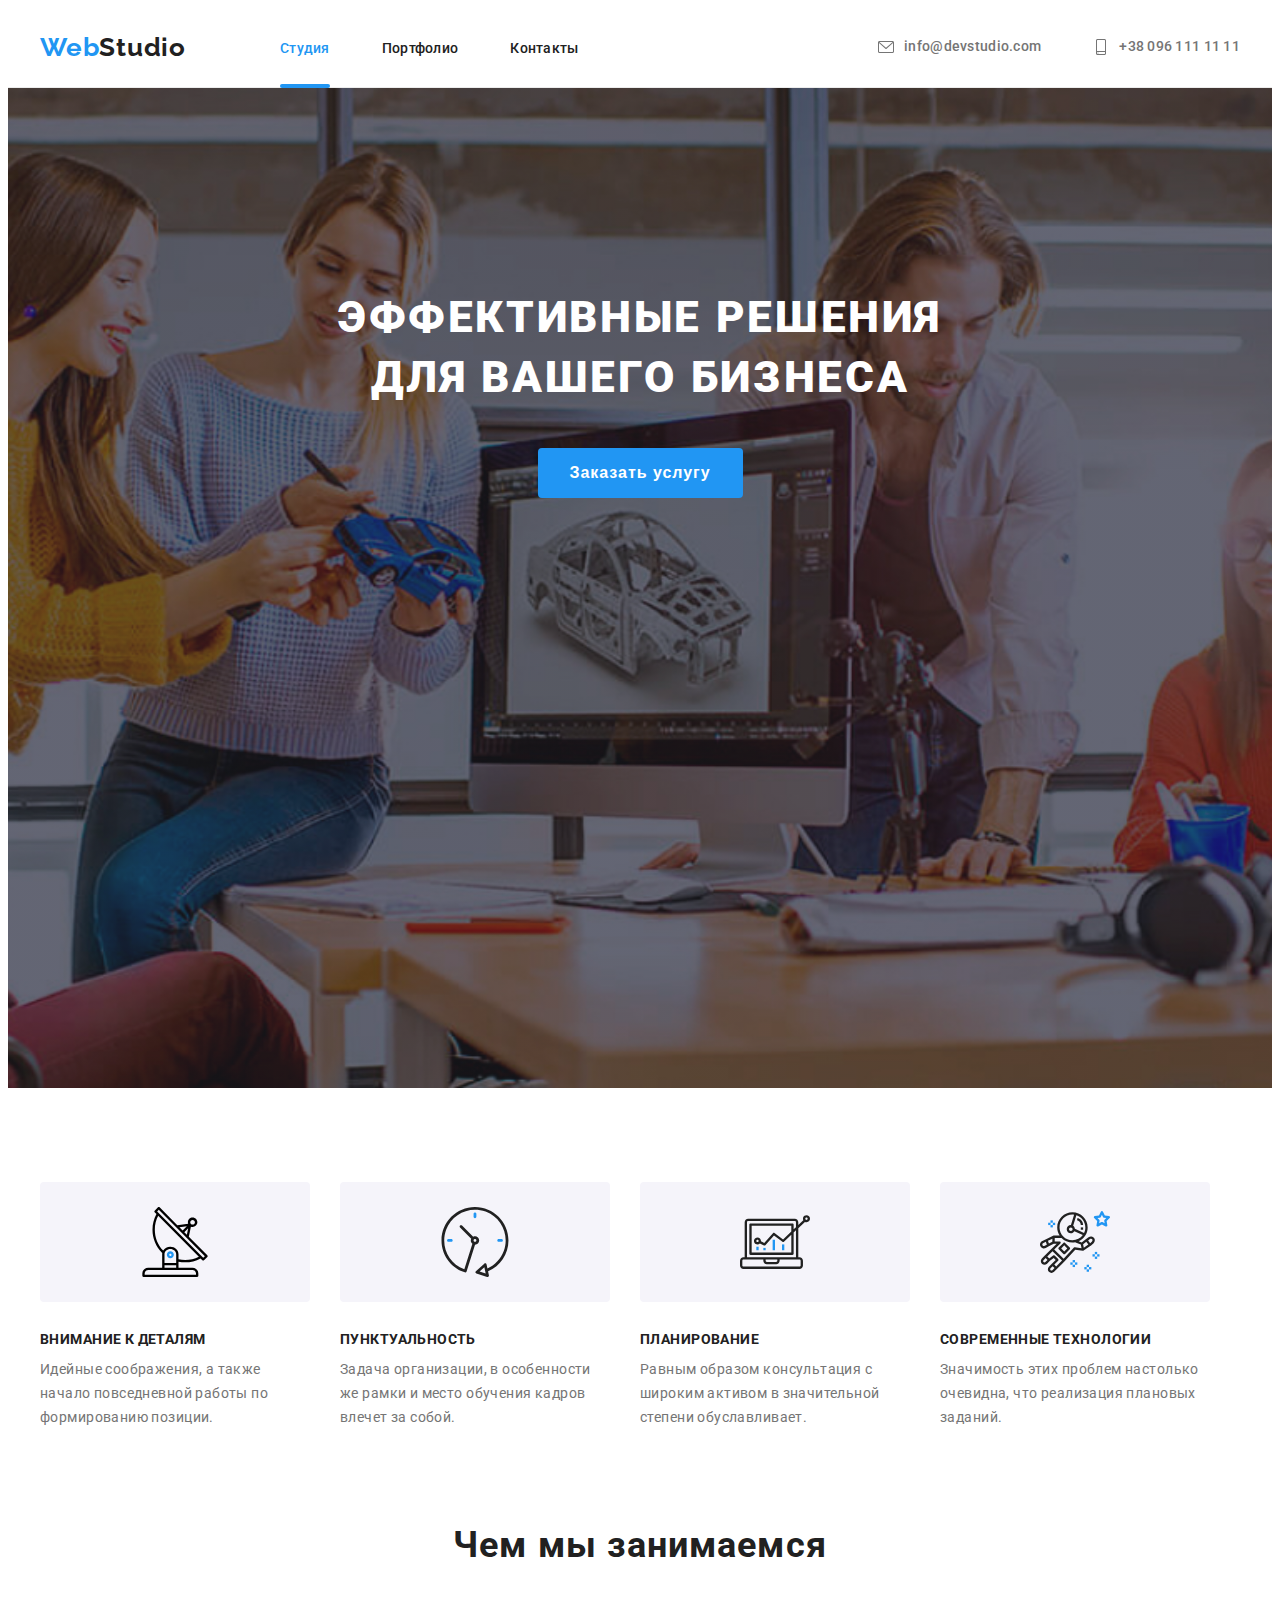
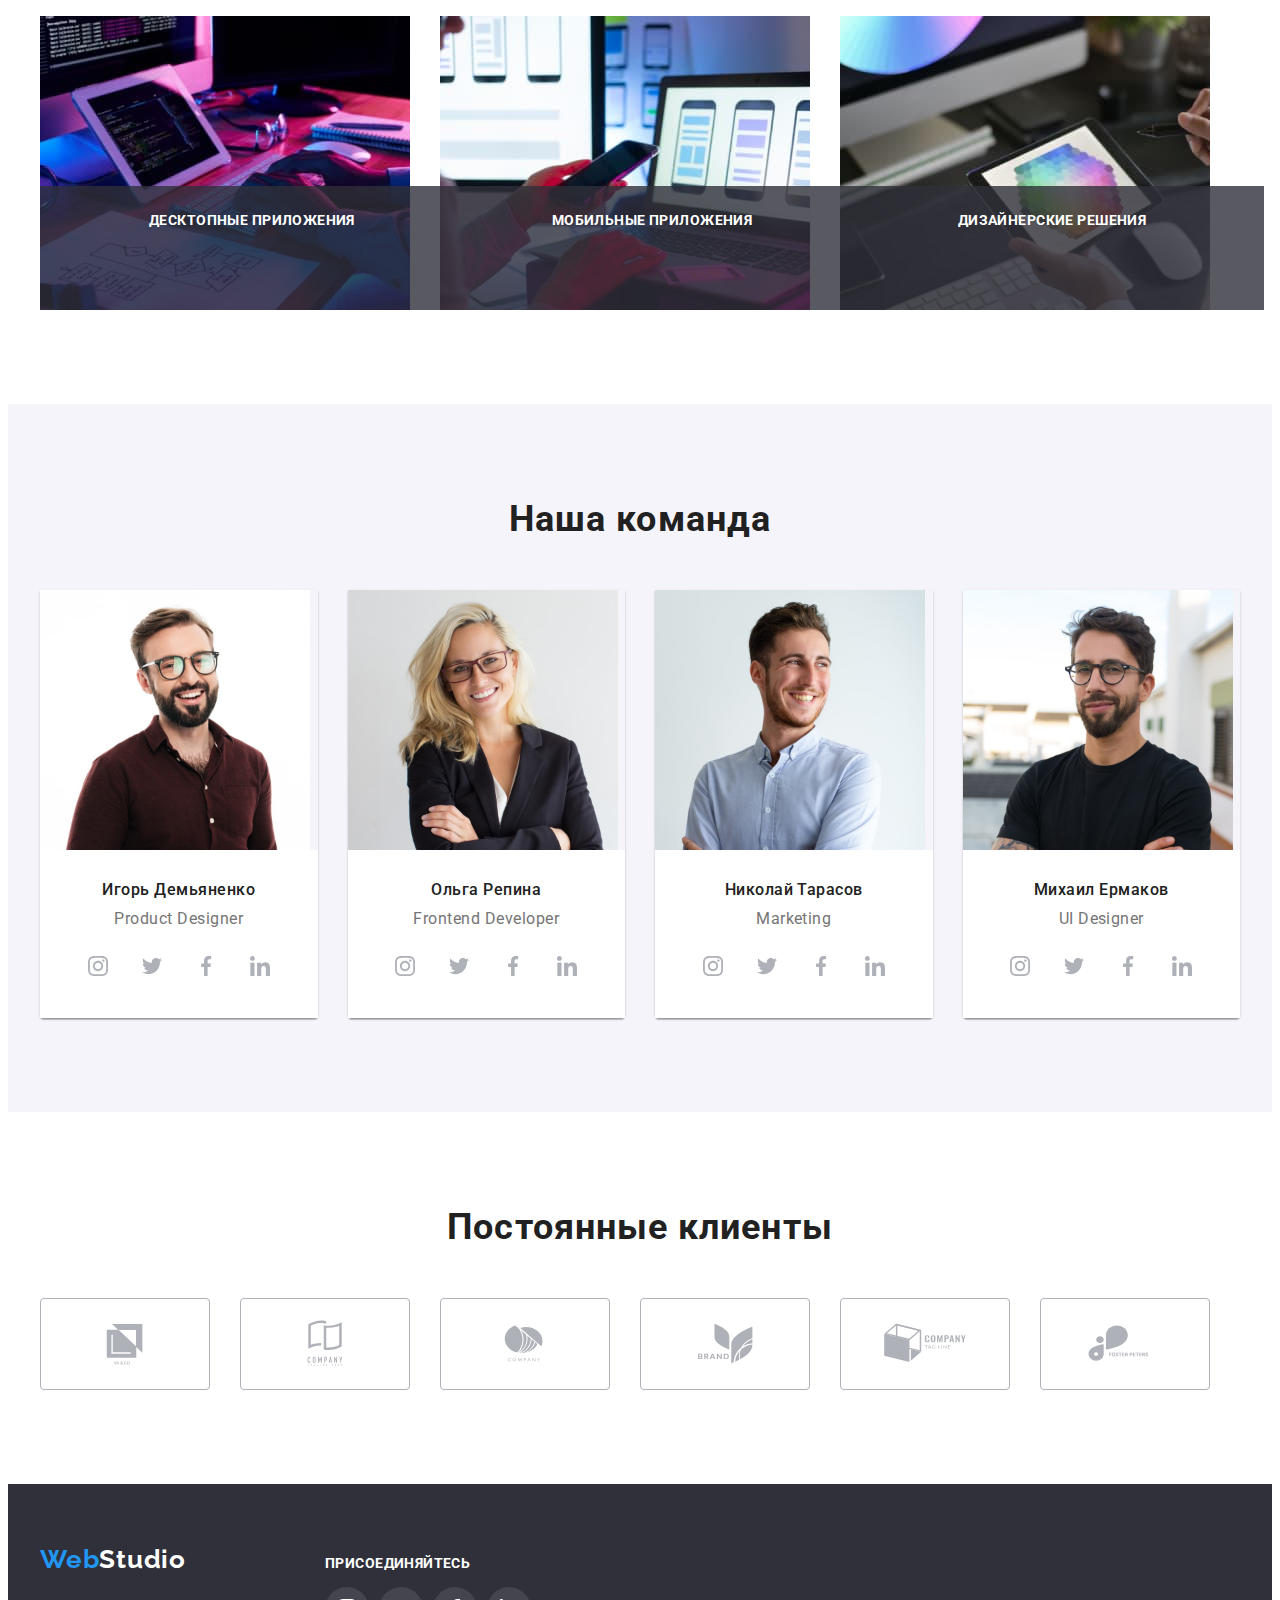
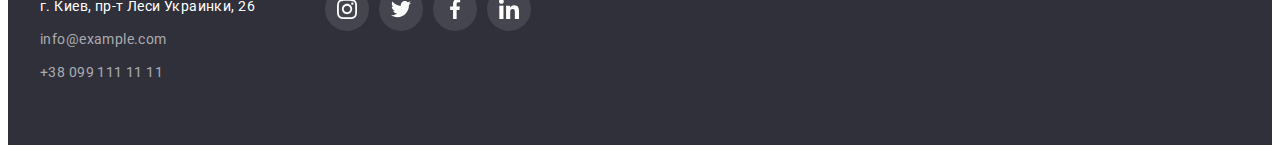
==== index.html @ 0c4805b9 "homework6" ====
<!DOCTYPE html>
<html lang="ru">

<head>
  <meta charset="UTF-8" />
  <meta name="viewport" content="width=device-width, initial-scale=1.0" />
  <title>Document</title>
  <link rel="preconnect" href="https://fonts.googleapis.com">
  <link rel="preconnect" href="https://fonts.gstatic.com" crossorigin>
  <link href="https://fonts.googleapis.com/css2?family=Raleway:wght@700&family=Roboto:wght@400;500;700;900&display=swap"
    rel="stylesheet">
  <link rel="stylesheet" href="https://cdnjs.cloudflare.com/ajax/libs/modern-normalize/1.1.0/modern-normalize.min.css"
    integrity="sha512-wpPYUAdjBVSE4KJnH1VR1HeZfpl1ub8YT/NKx4PuQ5NmX2tKuGu6U/JRp5y+Y8XG2tV+wKQpNHVUX03MfMFn9Q=="
    crossorigin="anonymous" referrerpolicy="no-referrer" />
  <link rel="stylesheet" href="./css/styles.css" />
</head>

<body>
  <!-- Шапка сайта -->
  <header class="header">
    <div class="container">
      <nav class="header-navigation">
        <a class="header-logo link" href="/">
          Web<span class="header-studio">Studio</span>
        </a>


        <ul class="header-list list ">
          <li class="header-item"><a href="index.html" class="header-link current  link">Студия</a></li>
          <li class="header-item"><a href=" ./portfolio.html" class="header-link link">Портфолио</a></li>
          <li class="header-item"><a href="" class="header-link  link"> Контакты</a></li>
        </ul>

        <ul class="header-mail-tel">
          <li class="header-mail list"><a href="" class="mail-link link"><svg class="mail-social-icon" width="16"
                height="16">
                <use href="./images/icons.svg#icon-envelope"></use>
              </svg>info@devstudio.com</a></li>
          <li class="header-tel list"><a href="" class="tel-link link"><svg class="tel-social-icon" width="16"
                height="16">
                <use href="./images/icons.svg#icon-smartphone"></use>
              </svg>+38 096 111 11 11</a></li>
        </ul>
      </nav>
    </div>
  </header>

  <main>
    <!-- Герой -->
    <section class="hero">
      <div class="container hero-container">
        <h1 class="hero-text">Эффективные решения<br> для вашего бизнеса</h1>
        <button class="hero-btn" type="button" data-modal-open>Заказать услугу</button>
      </div>
    </section>

    <!-- Преимущества -->
    <section class="advantage">
      <div class="container container-advantage">
        <h2></h2>

        <ul class="advantage-list list">
          <li class="advantage-item  ">
            <div class="advantage-primavera ">
              <svg class="advantage-social-icon" width="70" height="70">
                <use href="./images/icons.svg#icon-antenna-1"></use>
              </svg>
            </div>
            <h3 class="advantage-pre-tittle ">Внимание к деталям</h3>
            <p class="advantage-tittle ">
              Идейные соображения, а также начало повседневной работы по формированию позиции.
            </p>

          </li>
          <li class="advantage-item ">
            <div class="advantage-primavera">
              <svg class="advantage-social-icon" width="70" height="70">
                <use href="./images/icons.svg#icon-clock-1"></use>
              </svg>
            </div>
            <h3 class="advantage-pre-tittle">Пунктуальность</h3>
            <p class="advantage-tittle">
              Задача организации, в особенности же рамки и место обучения кадров влечет за собой.
            </p>
          </li>
          <li class="advantage-item ">
            <div class="advantage-primavera">
              <svg class="advantage-social-icon" width="70" height="70">
                <use href="./images/icons.svg#icon-diagram-1"></use>
              </svg>
            </div>
            <h3 class="advantage-pre-tittle">Планирование</h3>
            <p class="advantage-tittle">
              Равным образом консультация с широким активом в значительной степени обуславливает.
            </p>
          </li>
          <li class="advantage-item ">
            <div class="advantage-primavera">
              <svg class="advantage-social-icon" width="70" height="70">
                <use href="./images/icons.svg#icon-astronaut-1"></use>
              </svg>
            </div>
            <h3 class="advantage-pre-tittle">Современные технологии</h3>
            <p class="advantage-tittle">
              Значимость этих проблем настолько очевидна, что реализация плановых заданий.
            </p>
          </li>
        </ul>
      </div>
    </section>

    <!-- Примеры работ -->
    <section class="examples">
      <div class="container container-examples">
        <h2 class="examples-text">Чем мы занимаемся</h2>

        <ul class="examples-list list">
          <li class="examples-item">
            <div class="examples-wrap">
              <img src="./images/img1.jpg" alt="планшет" width="370" />
              <p class="examples-top-text">Десктопные приложения</p>
            </div>
          </li>
          <li class="examples-item">
            <div class="examples-wrap">
              <img src="./images/img2.jpg" alt="ноутбук" width="370" />
              <p class="examples-top-text">Мобильные приложения</p>
            </div>
          </li>
          <li class="examples-item">
            <div class="examples-wrap"></div>
            <img src="./images/img3.jpg" alt="планшет" width="370" />
            <p class="examples-top-text">Дизайнерские решения</p>
      </div>
      </li>
      </ul>
      </div>
    </section>

    <!-- Наша команда -->
    <section class="team">
      <div class="container container-examples">
        <h2 class="team-text">Наша команда</h2>

        <ul class="team-list list">
          <li class="team-item">
            <img src="./images/img4.jpg" alt="продакт менеджер" width="270" />
            <div class="team-item-content">
              <h3 class="team-aftertext"> Игорь Демьяненко</h3>
              <p class="team-pretext">Product Designer</p>
              <ul class="team-social-list list">
                <li class="team-social-item">
                  <a href="" class="team-social-link">
                    <svg class="team-social-icon" width="20" height="20">
                      <use href="./images/icons.svg#icon-instagram-2"></use>
                    </svg>
                  </a>
                </li>
                <li class="team-social-item">
                  <a href="" class="team-social-link">
                    <svg class="team-social-icon" width="20" height="20">
                      <use href="./images/icons.svg#icon-twitter-1"></use>
                    </svg></a>
                </li>
                <li class="team-social-item">
                  <a href="" class="team-social-link">
                    <svg class="team-social-icon" width="20" height="20">
                      <use href="./images/icons.svg#icon-facebook-1"></use>
                    </svg></a>
                </li>
                <li class="team-social-item">
                  <a href="" class="team-social-link">
                    <svg class="team-social-icon" width="20" height="20">
                      <use href="./images/icons.svg#icon-linkedin-1"></use>
                    </svg></a>
                </li>
              </ul>
            </div>
          </li>
          <li class="team-item">
            <img src="./images/img5.jpg" alt="фронтенд розробник" width="270" />
            <div class="team-item-content">
              <h3 class="team-aftertext"> Ольга Репина</h3>
              <p class="team-pretext"> Frontend Developer</p>
              <ul class="team-social-list list">
                <li class="team-social-item">
                  <a href="" class="team-social-link">
                    <svg class="team-social-icon" width="20" height="20">
                      <use href="./images/icons.svg#icon-instagram-2"></use>
                    </svg>
                  </a>
                </li>
                <li class="team-social-item">
                  <a href="" class="team-social-link">
                    <svg class="team-social-icon" width="20" height="20">
                      <use href="./images/icons.svg#icon-twitter-1"></use>
                    </svg></a>
                </li>
                <li class="team-social-item">
                  <a href="" class="team-social-link">
                    <svg class="team-social-icon" width="20" height="20">
                      <use href="./images/icons.svg#icon-facebook-1"></use>
                    </svg></a>
                </li>
                <li class="team-social-item">
                  <a href="" class="team-social-link">
                    <svg class="team-social-icon" width="20" height="20">
                      <use href="./images/icons.svg#icon-linkedin-1"></use>
                    </svg></a>
                </li>
              </ul>
            </div>
          </li>
          <li class="team-item">
            <img src="./images/img6.jpg" alt="маркетолог" width="270" />
            <div class="team-item-content">
              <h3 class="team-aftertext"> Николай Тарасов</h3>
              <p class="team-pretext">Marketing</p>
              <ul class="team-social-list list">
                <li class="team-social-item">
                  <a href="" class="team-social-link">
                    <svg class="team-social-icon" width="20" height="20">
                      <use href="./images/icons.svg#icon-instagram-2"></use>
                    </svg>
                  </a>
                </li>
                <li class="team-social-item">
                  <a href="" class="team-social-link">
                    <svg class="team-social-icon" width="20" height="20">
                      <use href="./images/icons.svg#icon-twitter-1"></use>
                    </svg></a>
                </li>
                <li class="team-social-item">
                  <a href="" class="team-social-link">
                    <svg class="team-social-icon" width="20" height="20">
                      <use href="./images/icons.svg#icon-facebook-1"></use>
                    </svg></a>
                </li>
                <li class="team-social-item">
                  <a href="" class="team-social-link">
                    <svg class="team-social-icon" width="20" height="20">
                      <use href="./images/icons.svg#icon-linkedin-1"></use>
                    </svg></a>
                </li>
              </ul>
            </div>
          </li>
          <li class="team-item">
            <img src="./images/img7.jpg" alt="дизайнер" width="270" />
            <div class="team-item-content">
              <h3 class="team-aftertext"> Михаил Ермаков</h3>
              <p class="team-pretext">UI Designer</p>
              <ul class="team-social-list list">
                <li class="team-social-item">
                  <a href="" class="team-social-link">
                    <svg class="team-social-icon" width="20" height="20">
                      <use href="./images/icons.svg#icon-instagram-2"></use>
                    </svg>
                  </a>
                </li>
                <li class="team-social-item">
                  <a href="" class="team-social-link">
                    <svg class="team-social-icon" width="20" height="20">
                      <use href="./images/icons.svg#icon-twitter-1"></use>
                    </svg></a>
                </li>
                <li class="team-social-item">
                  <a href="" class="team-social-link">
                    <svg class="team-social-icon" width="20" height="20">
                      <use href="./images/icons.svg#icon-facebook-1"></use>
                    </svg></a>
                </li>
                <li class="team-social-item">
                  <a href="" class="team-social-link">
                    <svg class="team-social-icon" width="20" height="20">
                      <use href="./images/icons.svg#icon-linkedin-1"></use>
                    </svg></a>
                </li>
              </ul>
            </div>
          </li>
        </ul>
      </div>
    </section>
    <!-- ------------------------ПОСТОЯННЫЕ КЛИЕНТЫ-------------------------------- -->
    <section class="clients">
      <div class="container container-clients ">
        <h2 class="clients-text">Постоянные клиенты</h2>
        <ul class="clients-social-list list">
          <li class="clients-social-item">
            <a href="" class="clients-social-link">
              <svg class="clients-social-icon" width="172" height="92">
                <use href="./images/icons.svg#icon-Logo"></use>
              </svg>
            </a>
          </li>
          <li class="clients-social-item">
            <a href="" class="clients-social-link">
              <svg class="clients-social-icon" width="170" height="92">
                <use href="./images/icons.svg#icon-Logo-1"></use>
              </svg></a>
          </li>
          <li class="clients-social-item">
            <a href="" class="clients-social-link">
              <svg class="clients-social-icon" width="170" height="92">
                <use href="./images/icons.svg#icon-Logo-2"></use>
              </svg></a>
          </li>
          <li class="clients-social-item">
            <a href="" class="clients-social-link">
              <svg class="clients-social-icon" width="170" height="92">
                <use href="./images/icons.svg#icon-Logo-3"></use>
              </svg></a>
          </li>
          <li class="clients-social-item">
            <a href="" class="clients-social-link">
              <svg class="clients-social-icon" width="170" height="92">
                <use href="./images/icons.svg#icon-Logo-4"></use>
              </svg></a>
          </li>
          <li class="clients-social-item">
            <a href="" class="clients-social-link">
              <svg class="clients-social-icon" width="170" height="92">
                <use href="./images/icons.svg#icon-Logo-5"></use>
              </svg></a>
          </li>
        </ul>
      </div>
    </section>
  </main>

  <!-- Футер -->
  <footer class="footer">
    <div class="container footer-container">
      <div>
        <div class="container-footer-logo">
          <a class="footer-logo link" href="/">
            Web<span class="footer-studio">Studio</span>
          </a>
        </div>

        <address class="adress">

          <ul class="adress-list list">
            <li class="adress-item">
              <a class="footer-gps link"
                href="https://www.google.com/maps/place/%D0%B1%D1%83%D0%BB.+%D0%9B%D0%B5%D1%81%D0%B8+%D0%A3%D0%BA%D1%80%D0%B0%D0%B8%D0%BD%D0%BA%D0%B8,+26,+%D0%9A%D0%B8%D0%B5%D0%B2,+02000/@50.4265807,30.5361971,17z/data=!3m1!4b1!4m5!3m4!1s0x40d4cf0e033ecbe9:0x57a4dffefec77da0!8m2!3d50.4265807!4d30.5383858">
                г. Киев, пр-т Леси Украинки, 26 </a>
            </li>
            <li class="adress-item">
              <a class="footer-mail link" href="mailto:info@example.com">info@example.com</a>
            </li>
            <li class="adress-item">
              <a class="footer-tel link" href="tel:+38 099 111 11 11">+38 099 111 11 11</a>
            </li>
          </ul>
        </address>
      </div>
      <div class="footer-join">
        <p class="join">ПРИСОЕДИНЯЙТЕСЬ</p>
        <ul class="footer-social-list list">
          <li class="footer-social-item">
            <a href="" class="footer-social-link">
              <svg class="footer-social-icon" width="20" height="20">
                <use href="./images/icons.svg#icon-instagram-2"></use>
              </svg>
            </a>
          </li>
          <li class="footer-social-item">
            <a href="" class="footer-social-link">
              <svg class="footer-social-icon" width="20" height="20">
                <use href="./images/icons.svg#icon-twitter-1"></use>
              </svg></a>
          </li>
          <li class="footer-social-item">
            <a href="" class="footer-social-link">
              <svg class="footer-social-icon" width="20" height="20">
                <use href="./images/icons.svg#icon-facebook-1"></use>
              </svg></a>
          </li>
          <li class="footer-social-item">
            <a href="" class="footer-social-link">
              <svg class="footer-social-icon" width="20" height="20">
                <use href="./images/icons.svg#icon-linkedin-1"></use>
              </svg></a>
          </li>
        </ul>

      </div>
    </div>
  </footer>
  <div class="backdrop is-hidden " data-modal>
    <div class="modal">
      <button type="button" class="modal-close" data-modal-close>
        <svg class="close-icon" width="18" height="18">
          <use href="./images/icons.svg#icon-close-black-18dp-2-1"></use>
        </svg>
      </button>
      <p class="modal-title">Оставьте свои данные, мы вам перезвоним</p>
      <form action="" class="modal-form">
        <div class="modal-form-field">
          <label for="user-name" class="modal-input-text">Имя</label>
          <div class="modal-input-wrap">
            <input type="text" name="user-name" class="modal-input" required minlength="2" id="user-name">
            <svg class="input-icon" width="18" height="18">
              <use href="./images/icons.svg#icon-person-black-18dp-1"></use>
            </svg>
          </div>
        </div>
        <div class="modal-form-field">
          <label for="user-tel" class="modal-input-text">Телефон</label>
          <div class="modal-input-wrap">
            <input type="tel" name="user-tel" class="modal-input" required id="user-tel">
            <svg class="input-icon" width="18" height="18">
              <use href="./images/icons.svg#icon-phone-black-18dp-1"></use>
            </svg>
          </div>
        </div>
        <div class="modal-form-field">
          <label for="user-mail" class="modal-input-text">Почта</label>
          <div class="modal-input-wrap">
            <input type="mail" name="user-tel" class="modal-input" required id="user-mail">
            <svg class="input-icon" width="18" height="18">
              <use href="./images/icons.svg#icon-email-black-18dp-1"></use>
            </svg>
          </div>
        </div>
        <div class="modal-form-field">
          <label for="user-text" class="modal-input-text">Комментарий</label>
          <textarea name="user-text" id="user-text" class="modal-text" placeholder="Введите текст"></textarea>
        </div>
        <div class="modal-form-field">
          <input type="checkbox" name="policy" id="modal-check" class="modal-check ">
          <label for="modal-check" class="modal-check-text"> <span class="span"> <svg class="icon-check" width="16"
                height="15">
                <use href="./images/icons.svg#icon-Vector"></use>
              </svg></span> Соглашаюсь с рассылкой и принимаю <a href=""> Условия договора</a></label>

        </div>
        <button type="submit" class="modal-btn">Отправить</button>
      </form>
    </div>
  </div>
  <script src="./js/modal.js"></script>
</body>

</html>
---- css/styles.css ----
:root {
  --main-tittle-color: #212121;
  --tittle-text-color: #757575;
  --accent-color:      #2196f3;
    --first-text-color:  #2F303A;
  --second-text-color: #F5F4FA;
  --third-text-color: #E5E5E5;
  --fourth-text-color: #ffffff;
  --fifth-text-color: rgba(255, 255, 255, 0.6);
  --sixth-text-color: #AFB1B8;
}
p,
h1,
h2,
h3,
h4,
h5,
h6{
  margin: 0;
}

ul{
  margin: 0;
  padding: 0;
}
button{
  cursor: pointer;
}
img{
  display: block;
  max-width: 100%;
  height: auto;
}

.container{ 
  width: 1200px;
  padding-left: 15px;
  padding-right: 15px;
  margin: 0 auto;
}
body {
  font-family: "Roboto", sans-serif;
  color:var(--main-tittle-color);
}
.list {
  list-style: none;
}
.link {
  text-decoration: none;
}
 /* ----------------------------------------------------------------HEADER----------------------- */
.header{
  padding-top: 24px;
  padding-bottom: 24px;
 border-bottom: 1px solid #ECECEC;
}
 .header-navigation{
  display: flex;
  align-items: center;

}
.header-container{
  display: flex;
  align-items: center;
}
 .header-logo {
  font-family: Raleway;
  font-weight: 700;
  font-size: 26px;
  line-height: 1.19;
  letter-spacing: 0.03em;
  margin-right: 94px;
  color:var(--accent-color);
}
.header-studio  {
  font-family: Raleway;
  font-weight: 700;
  font-size: 26px;
  line-height: 1.19;
  letter-spacing: 0.03em;
  color:var(--main-tittle-color);
}
.header-list .header-link.current{
  color: var(--accent-color);
}
.header-list{
  display: flex;
}
.header-item{
  margin-right: 52px;
}
.header-item:last-child{
  margin:right 0px ;
}
.header-link{
font-weight: 500;
font-size: 14px;
line-height: 1.14;
letter-spacing: 0.02em;
color:var(--main-tittle-color);
transition: color 250ms cubic-bezier(0.4, 0, 0.2, 1);
position: relative;
}
.header-link:hover,
.header-link:focus {
  color:var(--accent-color);
}
.current::after {
content: '';
width: 100%;
height: 4px;
background-color: var(--accent-color);
border-radius: 2px;
position: absolute;
left: 0;
bottom: -32px;
}
.mail-social-icon{
  display: flex;
  margin-right: 10px;
  align-items: center;
  fill: currentColor;
}
.header-mail-tel{
  display: flex;
margin-left: auto;
}
.tel-social-icon{
display: flex;
  align-items: center;
  margin-right: 10px;
  fill: currentColor;
}
.mail-link{
  display: flex;}
 
.tel-link{
  display: flex;}

.header-mail-tel a {
font-weight: 500;
font-size: 14px;
line-height: 1.14;
letter-spacing: 0.02em;
color: var(--tittle-text-color);
transition: color 250ms cubic-bezier(0.4, 0, 0.2, 1)
}
.header-mail-tel a:hover,
.header-mail-tel a:focus{
  color:var(--accent-color);
}
.header-mail{
  margin-right: 52px;
}
 /* ----------------------------------------------------------------HERO----------------------- */
.hero{
  padding: 200px 0px;
height: 600px;
background-image: linear-gradient(rgba(47, 48, 58, 0.4), rgba(47, 48, 58, 0.4)),
 url('../images/fonImg.jpg');
 background-repeat: no-repeat;
 background-position: center;
 background-size: cover;
  background-color:var(--first-text-color);
  
}
 .hero-text{
font-style: normal;
font-weight: 900;
font-size: 44px;
line-height: 1.36;
text-align: center;
letter-spacing: 0.06em;
text-transform: uppercase;
margin-bottom: 40px;
color:var(--fourth-text-color);
}
.hero-btn{
  display: inline-block;
  padding: 10px 32px;
}
.hero-btn{
font-weight: 700;
font-size: 16px;
line-height: 1.87;
display: flex;
align-items: center;
text-align: center;
border-radius: 4px;
margin-right: auto;
margin-left: auto;
letter-spacing: 0.06em;
border: var(--accent-color);
color:var(--fourth-text-color);
background-color:var(--accent-color);
 cursor: pointer;
}
 /* ----------------------------------------------------------------ADVANTAGE----------------------- */

 .advantage{
  background-color: var(--fourth-text-color);
padding-top: 94px ;
}
.advantage-list{
  display: flex;
}

 .advantage-pre-tittle{
font-weight: 700;
font-size: 14px;
width: 270px;
margin-bottom: 10px;
line-height: 1.14;
letter-spacing: 0.03em;
text-transform: uppercase;
color:var(--main-tittle-color);
}
.advantage-tittle{
font-size: 14px;
line-height: 1.71;
width: 270px;
letter-spacing: 0.03em;
color:var(--tittle-text-color);
}

    
.advantage-primavera{
   margin-bottom: 30px;
  margin-right: 30px;
  width:270px ;
  height:120px ;
    display: flex;
    align-items: center;
    justify-content: center;
    background-color: var(--second-text-color);
    box-sizing: content-box;
    border-radius: 4px;
}
 /* ----------------------------------------------------------------EXAMPLES----------------------- */
.examples{
background-color: var(--fourth-text-color);
padding: 94px 0px;
}
.examples-item{
  margin-right: 30px;
  position: relative;
}
.examples-item:last-child{
  margin-right: 0px ;}
.examples-list{
  display: flex;
}
.examples-wrap{
  position: relative;
  
}
.examples-top-text{
  position: absolute;
  bottom: 0;
  left: 0;
font-weight: 700;
font-size: 14px;
line-height: 1.14;
text-align: center;
letter-spacing: 0.03em;
text-transform: uppercase;
color: var(--fourth-text-color);
background: rgba(47, 48, 58, 0.8);
width: 370px;
height: 70px;
padding: 27px;



}
 .examples-text{
font-weight: 700;
font-size: 36px;
line-height: 1.17;
text-align: center;
margin-bottom: 50px;
letter-spacing: 0.03em;
color:var(--main-tittle-color);
}
 /* ----------------------------------------------------------------TEAM----------------------- */
.team{
  background-color: var(--second-text-color);
  padding: 94px 0px;
}
 .team-text{
font-weight: 700;
font-size: 36px;
line-height: 1.17;
margin-bottom: 50px;
align-items: center;
text-align: center;
letter-spacing: 0.03em;
color:var(--main-tittle-color);
}
.team-list{
  display: flex; 
  flex-wrap: wrap;
  margin-right: -30px;  
}
.team-item{
  box-shadow: 0px 1px 3px rgba(0, 0, 0, 0.12), 0px 1px 1px rgba(0, 0, 0, 0.14), 0px 2px 1px rgba(0, 0, 0, 0.2);
border-radius: 0px 0px 4px 4px;

  flex-basis: calc(100% / 4 - 30px);
  margin-right: 30px;   
}
.team-item:last-child{
  margin-right: 0px ;
  
}
  
.team-aftertext{
font-weight: 500;
font-size: 16px;
line-height: 1.19;
text-align: center;
margin-bottom: 10px;
letter-spacing: 0.03em;
color:var(--main-tittle-color);
}
.team-pretext {
  font-weight: 400;
font-size: 16px;
line-height: 1.19;
text-align: center;
letter-spacing: 0.03em;
color:var(--tittle-text-color);
}
.team-social-list{
  display: flex;
  justify-content: center;
  margin-top: 16px;
}
.team-social-item{
  width: 44px;
    height: 44px;
}
.team-social-item + .team-social-item {
    margin-left: 10px;
}
.team-social-link {
    width: 100%;
    height: 100%;
    border-radius: 50%;
    display: flex;
    align-items: center;
    justify-content: center;
    background-color:var(--fourth-text-color);
    color: var(--sixth-text-color); 
    transition: color 250ms cubic-bezier(0.4, 0, 0.2, 1), background-color 250ms cubic-bezier(0.4, 0, 0.2, 1);
}

.team-social-icon {
    fill: currentColor;
}

.team-social-link:hover,
.team-social-link:focus {
    background-color:var(--accent-color);
    color: var(--fourth-text-color);
}
.team-item-content{
  padding: 30px 30px;
  background-color: var(--fourth-text-color);
}
/* -------------------------------------------------------clients---------------------------------- */
 .clients{
   background-color: var(--fourth-text-color);
  padding: 94px 0px;
 }
 .clients-text{
font-weight: 700;
font-size: 36px;
line-height: 1.17;
text-align: center;
letter-spacing: 0.03em;
margin-bottom: 50px;
 }
 .clients-social-list{
   display: flex;
 }
 
 .clients-social-link{
   width: 170px;
    height: 92px;
    border: 1px solid var(--sixth-text-color);
box-sizing: border-box;
display: flex;
    align-items: center;
    justify-content: center;
border-radius: 4px;
margin-right: 30px;
color: var(--sixth-text-color);
transition: color 250ms cubic-bezier(0.4, 0, 0.2, 1),  border 250ms cubic-bezier(0.4, 0, 0.2, 1) }
 
 .clients-social-icon{
   fill: currentColor;
 }
 
 .clients-social-link:hover,
 .clients-social-link:focus{
   color: var(--accent-color);
   border: 1px solid var(--accent-color);
 }

 
  .clients-social-icon:hover,
  .clients-social-link:focus {
  fill: currentColor
}

 /* ----------------------------------------------------------------FOOTER----------------------- */
.footer{
  background-color:var(--first-text-color) ;
  padding-top: 60px;
  padding-bottom: 60px;
}
.container-footer-logo{
  margin-bottom: 20px;
}
.adress-item{
  margin-bottom: 9px;
}
.adress-item:last-child{
  margin-bottom: 0px ;}

.footer-logo{
font-family: Raleway;
font-weight: 700;
font-size: 26px;
line-height: 1.19;
letter-spacing: 0.03em;
color:var(--accent-color);
}
.footer-studio{
font-family: Raleway;
font-weight: 700;
font-size: 26px;
line-height: 1.19;
letter-spacing: 0.03em;
color:var(--fourth-text-color);
}
.footer-gps {
  font-family: Roboto;
font-style: normal;
font-weight: 400;
font-size: 14px;
line-height: 1.71;
letter-spacing: 0.03em;
color:var(--fourth-text-color);
}
.footer-mail{
  font-family: Roboto;
font-style: normal;
font-weight: 400;
font-size: 14px;
line-height: 1.71;
letter-spacing: 0.03em;
color:var(--fifth-text-color);
}
.footer-tel{
  font-family: Roboto;
font-style: normal;
font-weight: 400;
font-size: 14px;
line-height: 1.71;
letter-spacing: 0.03em;
color:var(--fifth-text-color);
}

 .footer-container{
   display: flex;
   align-items: baseline;
 }
.footer-join{
  
  margin-left: 70px;
  
}
  
.join{
  font-family: Roboto;
 font-weight: 700;
font-size: 14px;
line-height: 16px;
letter-spacing: 0.03em;
text-transform: uppercase;
color: var(--fourth-text-color);
}


.footer-social-list{
  display: flex;
  justify-content: center;
  margin-top: 16px;
}
.footer-social-item{
  width: 44px;
    height: 44px;
}
.footer-social-item + .footer-social-item {
    margin-left: 10px;
}
.footer-social-link {
    width: 100%;
    height: 100%;
    border-radius: 50%;
    display: flex;
    align-items: center;
    justify-content: center;
    background-color:rgba(255, 255, 255, 0.1);
    color: var(--fourth-text-color); 
    transition: color 250ms cubic-bezier(0.4, 0, 0.2, 1), background-color 250ms cubic-bezier(0.4, 0, 0.2, 1);
}

.footer-social-icon {
    fill: currentColor;
}

.footer-social-link:hover,
.footer-social-link:focus {
    background-color:var(--accent-color);
    color: var(--fourth-text-color);
}
.footer-item-content{
  padding: 30px 30px;
  background-color:#FFFFFF;}
  /* ------------------------------------------------MODALKA----------------------------- */

.backdrop{
  width: 100vw;
  height: 100vh;
  background-color: rgba(23, 26, 36, 0.2);
  position: fixed;
  top: 0;
  left: 0;
  transition: opacity 250ms, visibility 250ms;
}
.backdrop.is-hidden .modal {
    transform: scale(1.5) ;
}
.modal{
  width: 528px;
  min-height: 581px;
  background-color: var(--fourth-text-color);
  box-shadow: 0px 1px 3px rgba(0, 0, 0, 0.12), 0px 1px 1px rgba(0, 0, 0, 0.14), 0px 2px 1px rgba(0, 0, 0, 0.2);
  border-radius: 4px;
  position: absolute;
  padding: 40px;
  top:50%;
  left: 50%;
  transform: scale(1) rotate(0) translate(-50%, -50%); 
   transition: transform 250ms;
}
.modal-close {
    position: absolute;
    top: 8px;
    right: 8px;
    width: 30px;
    height: 30px;
    background-color: var(--fourth-text-color);
    border: 1px solid rgba(0, 0, 0, 0.1);
    border-radius: 50%;
    display: flex;
    align-items: center;
    justify-content: center;
}
.is-hidden {
    visibility: hidden;
    opacity: 0;
    pointer-events: none;
}

.close-icon:hover{
  fill:var(--accent-color)
}
.modal-title{
  font-family: Roboto;
font-weight: 700;
font-size: 20px;
line-height: 1.15;
text-align: center;
letter-spacing: 0.03em;
margin-bottom: 12px;
}
.modal-form-field{
  margin-bottom: 10px;
}
.modal-input-wrap{
  position: relative;
}
.input-icon{
  position: absolute;
  top: 50%;
  transform: translateY(-50%);
  left: 15px;
  transition: fill 250ms cubic-bezier(0.4, 0, 0.2, 1);
}
.modal-input{
  width: 100%;
  height: 40px;
  border: 1px solid rgba(33, 33, 33, 0.2);
box-sizing: border-box;
border-radius: 4px;
padding-left: 42px;
padding-right: 15px;
background-color: transparent;
outline: none;
transition: border-color 250ms cubic-bezier(0.4, 0, 0.2, 1);
}
.modal-input:focus + .input-icon{
  fill: var(--accent-color);
}
.modal-input:focus,
.modal-text:focus{
border-color:var(--accent-color) ;
}
.modal-input-text{
  font-family: Roboto;
font-weight: 400;
font-size: 12px;
line-height: 1.17;
letter-spacing: 0.01em;
display: block;
margin-bottom: 4px;
color: var(--tittle-text-color);
}
.modal-text{
  width: 100%;
  height: 120px;
  border: 1px solid rgba(33, 33, 33, 0.2);
box-sizing: border-box;
border-radius: 4px;
padding: 12px 16px;
resize: none;
outline: none;
}
.modal-text::placeholder{
  font-family: Roboto;
font-weight: 400;
font-size: 14px;
line-height: 1.14;
letter-spacing: 0.01em;
color: rgba(117, 117, 117, 0.5);

}
.modal-btn{
  font-family: Roboto;
font-weight: 700;
font-size: 16px;
line-height: 1.89;
letter-spacing: 0.06em;
  width: 200px;
height: 50px;
  display: block;
  margin: 0 auto;
  color: var(--fourth-text-color);
  background-color: var(--accent-color);
  box-shadow: 0px 4px 4px rgba(0, 0, 0, 0.15);
border-radius: 4px;
border: var(--accent-color);
}
.modal-check-text{
  display: flex;
  font-family: Roboto;
font-weight: 400;
font-size: 14px;
line-height: 1.71;
letter-spacing: 0.03em;
color:var(--tittle-text-color);
align-items: center;
}
.span{
  width: 16px;
height: 15px;
border: 2px solid;
margin-right: 5px;
border-radius: 4px;
color: var(--main-tittle-color);
display: flex;
align-items: center;
justify-content: center;
}
.icon-check{
  fill:var(--fourth-text-color)
}
.modal-check:checked + .modal-check-text span{
background-color: var(--accent-color) ;
border: none;
}
.modal-check {
  visibility: hidden;
}


/* -------------------------------ПОРТФОЛИО----------------- */
.main-menu{
  background-color:var(--fourth-text-color);
  padding-top: 94px;
  padding-bottom: 94px;
}
.main-menu-list{
  display: flex;
  margin-bottom: 50px;
  justify-content: center;
}
.main-menu-buttons{
  display: none;
}
.main-menu-item{
  margin-right: 8px;
}
.main-btn{
  font-family: Roboto;
font-weight: 500;
font-size: 16px;
line-height: 1.62;
letter-spacing: 0.03em;
border-radius: 4px;
padding: 6px 22px;
min-width: 73px;
text-align: center;
border-radius: 4px;
color:var(--main-tittle-color);
border:var(--second-text-color);
transition: color 250ms cubic-bezier(0.4, 0, 0.2, 1), background-color 250ms cubic-bezier(0.4, 0, 0.2, 1), box-shadow 250ms cubic-bezier(0.4, 0, 0.2, 1);
}
.main-btn{
  cursor: pointer;}
.main-btn:hover,
.main-btn:focus{
  color:var(--fourth-text-color);
  background-color: var(--accent-color);
  box-shadow: 0px 3px 1px rgba(0, 0, 0, 0.1), 0px 1px 2px rgba(0, 0, 0, 0.08), 0px 2px 2px rgba(0, 0, 0, 0.12);
border-radius: 4px;
}
/* -----------------------------СЕТКА------------------------------ */
.portfolio-list{
  display: flex;
  flex-wrap: wrap;
  margin-right: -30px;
}
.portfolio-item{
flex-basis: calc(100% / 3 - 30px);
  margin-right: 30px;  
  margin-bottom: 30px; 
  border: 1px solid #EEEEEE;
box-sizing: border-box;
}
.portfolio-item:nth-last-child(-n + 3) {
  margin-bottom: 0px;
  }
.portfolio-item-content{
  padding-top: 20px;
  padding-right: 24px;
  padding-bottom: 24px;
  padding-left: 20px;
}
.portfolio-text{
  font-family: Roboto;
font-weight: 700;
font-size: 18px;
width: 322px;
height: 36px;
line-height: 2.0;
letter-spacing: 0.06em;
margin-bottom: 4px;
color:var(--main-tittle-color);
background-color: var(--fourth-text-color);
}
.portfolio-pretext{font-family: Roboto;
font-weight: 400;
font-size: 16px;
width: 322px;
height: 30px;
line-height: 1.87;
letter-spacing: 0.03em;
color:var(--tittle-text-color);
background-color: var(--fourth-text-color);
}
.portfolio-link{
  display: inline-block;
  text-decoration: none;
  transition: box-shadow 250ms cubic-bezier(0.4, 0, 0.2, 1);
  position: relative;
}
  .portfolio-link:hover,
  .portfolio-link:focus{
    box-shadow: 0px 1px 1px rgba(0, 0, 0, 0.12), 0px 4px 4px rgba(0, 0, 0, 0.06), 1px 4px 6px rgba(0, 0, 0, 0.16);
  }
  .portfolio-link-wrap{
    position: relative;
    overflow: hidden;
  }
  .portfolio-link:hover .portfolio-top-text{
    transform: translateY(0);
  }
.portfolio-top-text{
position: absolute;
top: 0;
left: 0;
font-family: Roboto;
font-weight: 400;
font-size: 18px;
line-height: 1.56;
letter-spacing: 0.03em;
color: var(--fourth-text-color);
padding: 63px 24px;
background-color: var(--accent-color);
height: 100%;
transform: translateY(100%);
transition: transform 250ms; 

}
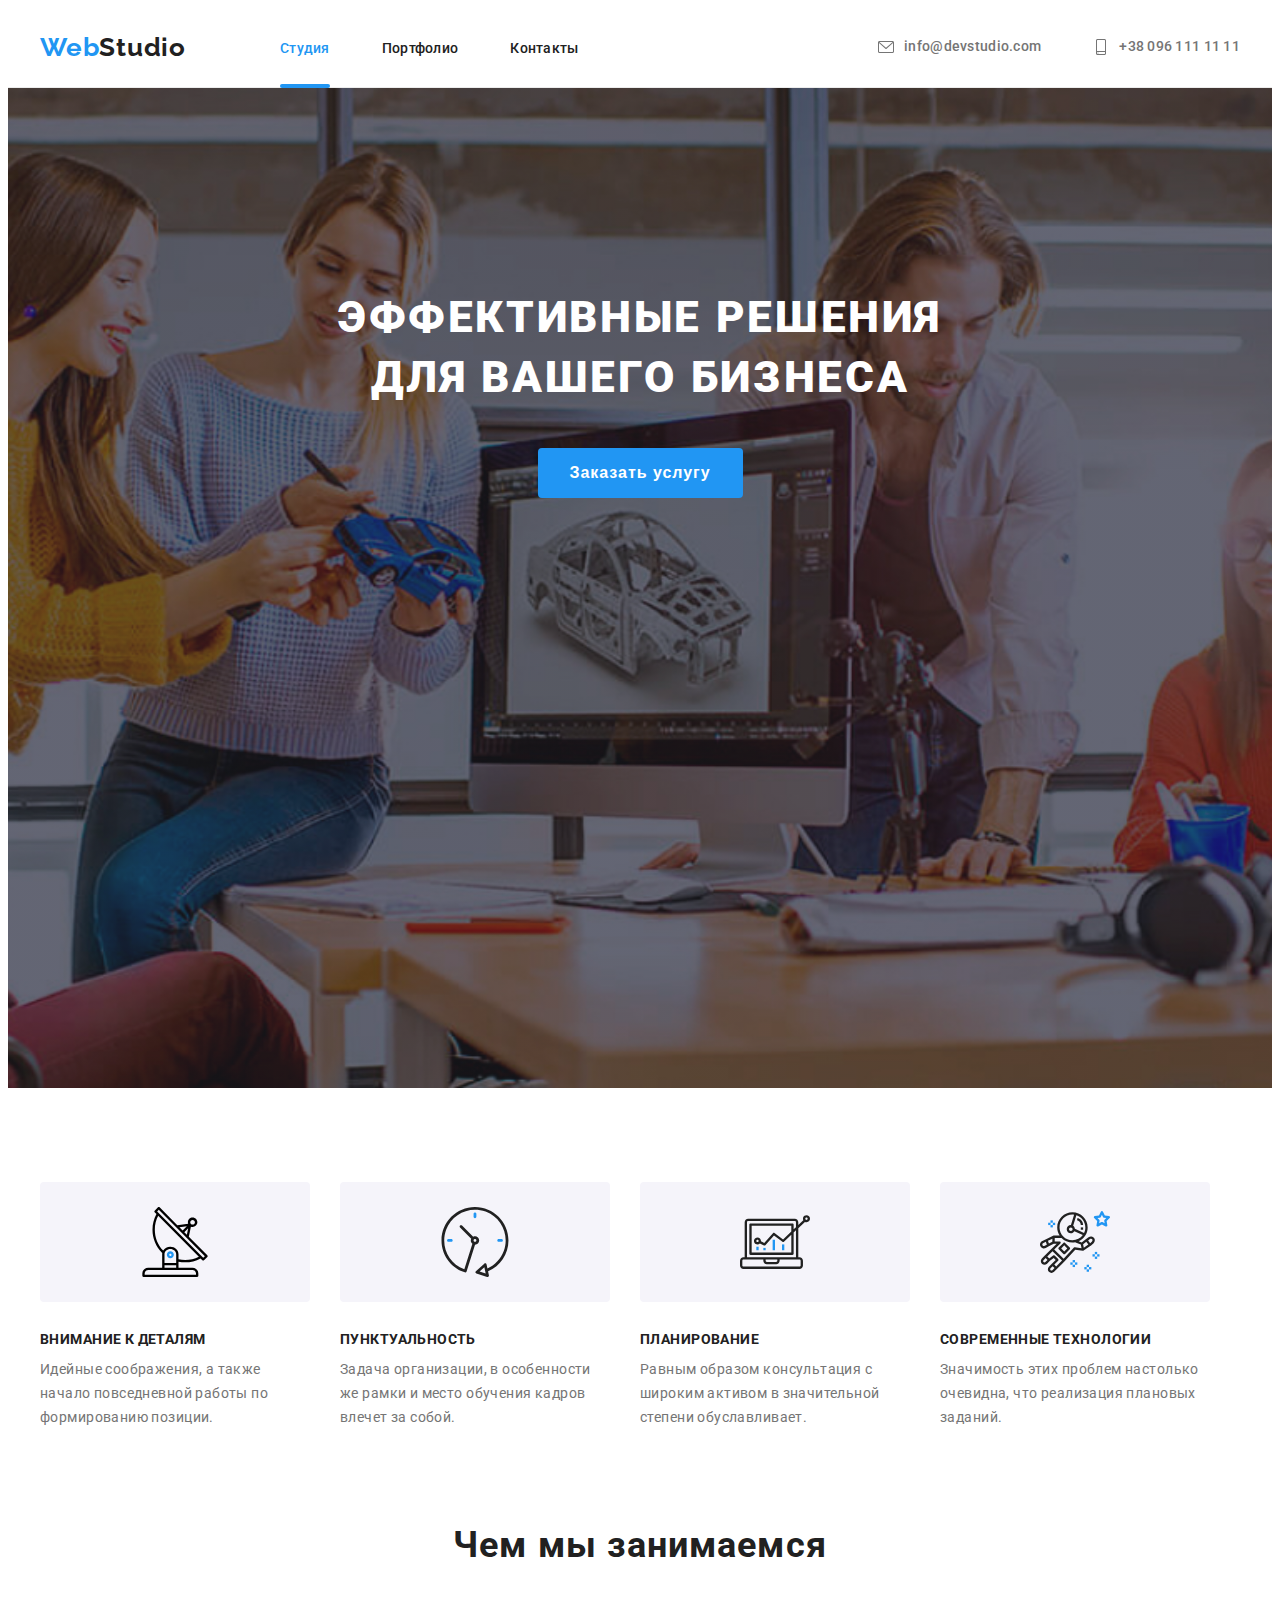
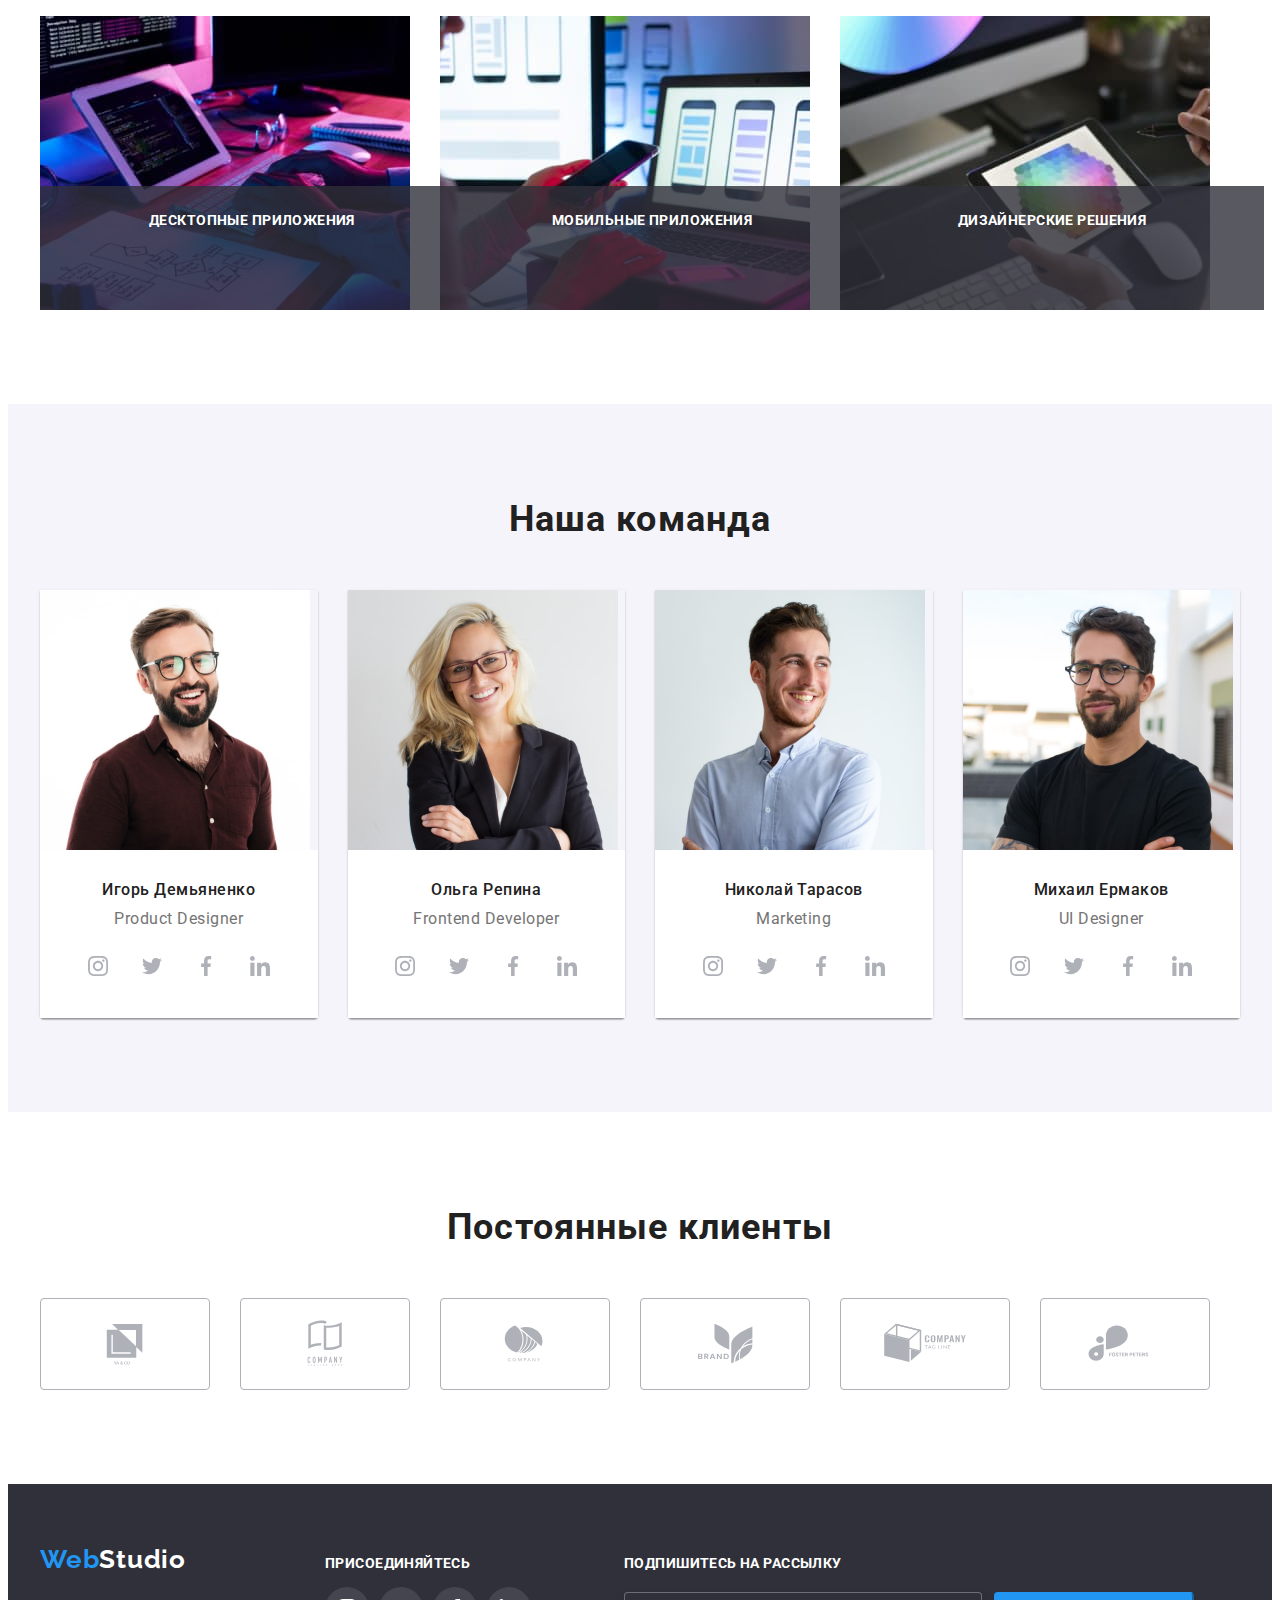
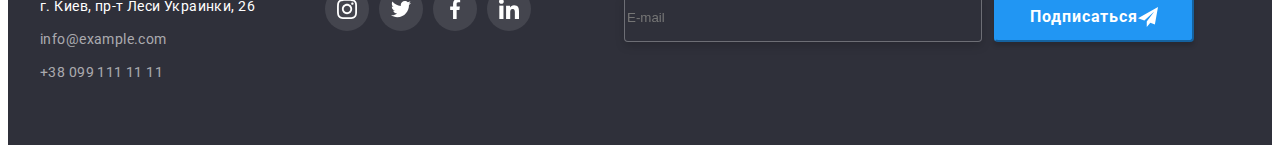
==== commit b5d96615: "homework6" ====
--- a/index.html
+++ b/index.html
@@ -385,10 +385,20 @@
               </svg></a>
           </li>
         </ul>
-
+      </div>
+      <div class="footer-subscription">
+        <p class="footer-mailing">Подпишитесь на рассылку</p>
+        <form action="" class="footer-form">
+          <input type="text" placeholder="E-mail" class="footer-mail-subscription">
+          <button type="submit" class="btn-subscription">Подписаться <svg class="footer-btn-icon" width="20"
+              height="20">
+              <use href="./images/icons.svg#icon-icon-send"></use>
+            </svg></button>
+        </form>
       </div>
     </div>
   </footer>
+  <!-- ----------------------------МОДАЛКА---------------------------- -->
   <div class="backdrop is-hidden " data-modal>
     <div class="modal">
       <button type="button" class="modal-close" data-modal-close>
@@ -425,16 +435,17 @@
             </svg>
           </div>
         </div>
-        <div class="modal-form-field">
+        <div class="modal-coment-field">
           <label for="user-text" class="modal-input-text">Комментарий</label>
           <textarea name="user-text" id="user-text" class="modal-text" placeholder="Введите текст"></textarea>
         </div>
-        <div class="modal-form-field">
+        <div class="modal-checkbox-field">
           <input type="checkbox" name="policy" id="modal-check" class="modal-check ">
           <label for="modal-check" class="modal-check-text"> <span class="span"> <svg class="icon-check" width="16"
                 height="15">
                 <use href="./images/icons.svg#icon-Vector"></use>
-              </svg></span> Соглашаюсь с рассылкой и принимаю <a href=""> Условия договора</a></label>
+              </svg></span> Соглашаюсь с рассылкой и принимаю <a href="" class="modal-link"> Условия
+              договора</a></label>
 
         </div>
         <button type="submit" class="modal-btn">Отправить</button>
--- a/css/styles.css
+++ b/css/styles.css
@@ -480,6 +480,7 @@
 .footer-join{
   
   margin-left: 70px;
+  margin-right: 93px;
   
 }
   
@@ -530,6 +531,52 @@
 .footer-item-content{
   padding: 30px 30px;
   background-color:#FFFFFF;}
+  .footer-form{
+    display: flex;
+  }
+  .footer-mailing{
+    font-family: Roboto;
+font-style: normal;
+font-weight: bold;
+font-size: 14px;
+line-height: 1.14;
+letter-spacing: 0.03em;
+text-transform: uppercase;
+color: var(--fourth-text-color);
+margin-bottom: 20px;
+  }
+  .footer-mail-subscription{
+    width: 358px;
+    height: 50px;
+    display: block;
+    border: 1px solid rgba(255, 255, 255, 0.3);
+box-sizing: border-box;
+filter: drop-shadow(0px 4px 4px rgba(0, 0, 0, 0.15));
+border-radius: 4px;
+background-color: var(--first-text-color);
+outline: none;
+margin-right: 12px;
+  }
+  .btn-subscription{
+    width: 200px;
+    font-family: Roboto;
+font-weight: 700;
+font-size: 16px;
+line-height: 1.87;
+display: flex;
+align-items: center;
+justify-content: center;
+text-align: center;
+letter-spacing: 0.06em;
+color: var(--fourth-text-color);
+background: #2196F3;
+box-shadow: 0px 4px 4px rgba(0, 0, 0, 0.15);
+border-radius: 4px;
+border-color: var(--accent-color);
+  }
+  .footer-btn-icon{
+    fill: var(--fourth-text-color);
+  }
   /* ------------------------------------------------MODALKA----------------------------- */
 
 .backdrop{
@@ -575,7 +622,9 @@
     opacity: 0;
     pointer-events: none;
 }
-
+.close-icon{
+  transition: fill 250ms cubic-bezier(0.4, 0, 0.2, 1);
+}
 .close-icon:hover{
   fill:var(--accent-color)
 }
@@ -590,6 +639,14 @@
 }
 .modal-form-field{
   margin-bottom: 10px;
+}
+.modal-coment-field{
+  margin-bottom: 0px;
+}
+.modal-checkbox-field{
+  display: flex;
+  margin-bottom: 30px;
+  align-items: center;
 }
 .modal-input-wrap{
   position: relative;
@@ -664,6 +721,12 @@
   box-shadow: 0px 4px 4px rgba(0, 0, 0, 0.15);
 border-radius: 4px;
 border: var(--accent-color);
+transition: background-color 250ms cubic-bezier(0.4, 0, 0.2, 1);
+
+}
+.modal-btn:focus,
+.modal-btn:hover{
+background-color:#188CE8;
 }
 .modal-check-text{
   display: flex;
@@ -674,13 +737,24 @@
 letter-spacing: 0.03em;
 color:var(--tittle-text-color);
 align-items: center;
+}
+.modal-link{
+  display: block;
+  font-family: Roboto;
+font-weight: 400;
+font-size: 14px;
+line-height: 1.71;
+letter-spacing: 0.03em;
+color:var(--accent-color);
+margin-left: 5px;
+text-decoration-skip-ink: none;
 }
 .span{
   width: 16px;
 height: 15px;
 border: 2px solid;
 margin-right: 5px;
-border-radius: 4px;
+border-radius: 2px;
 color: var(--main-tittle-color);
 display: flex;
 align-items: center;
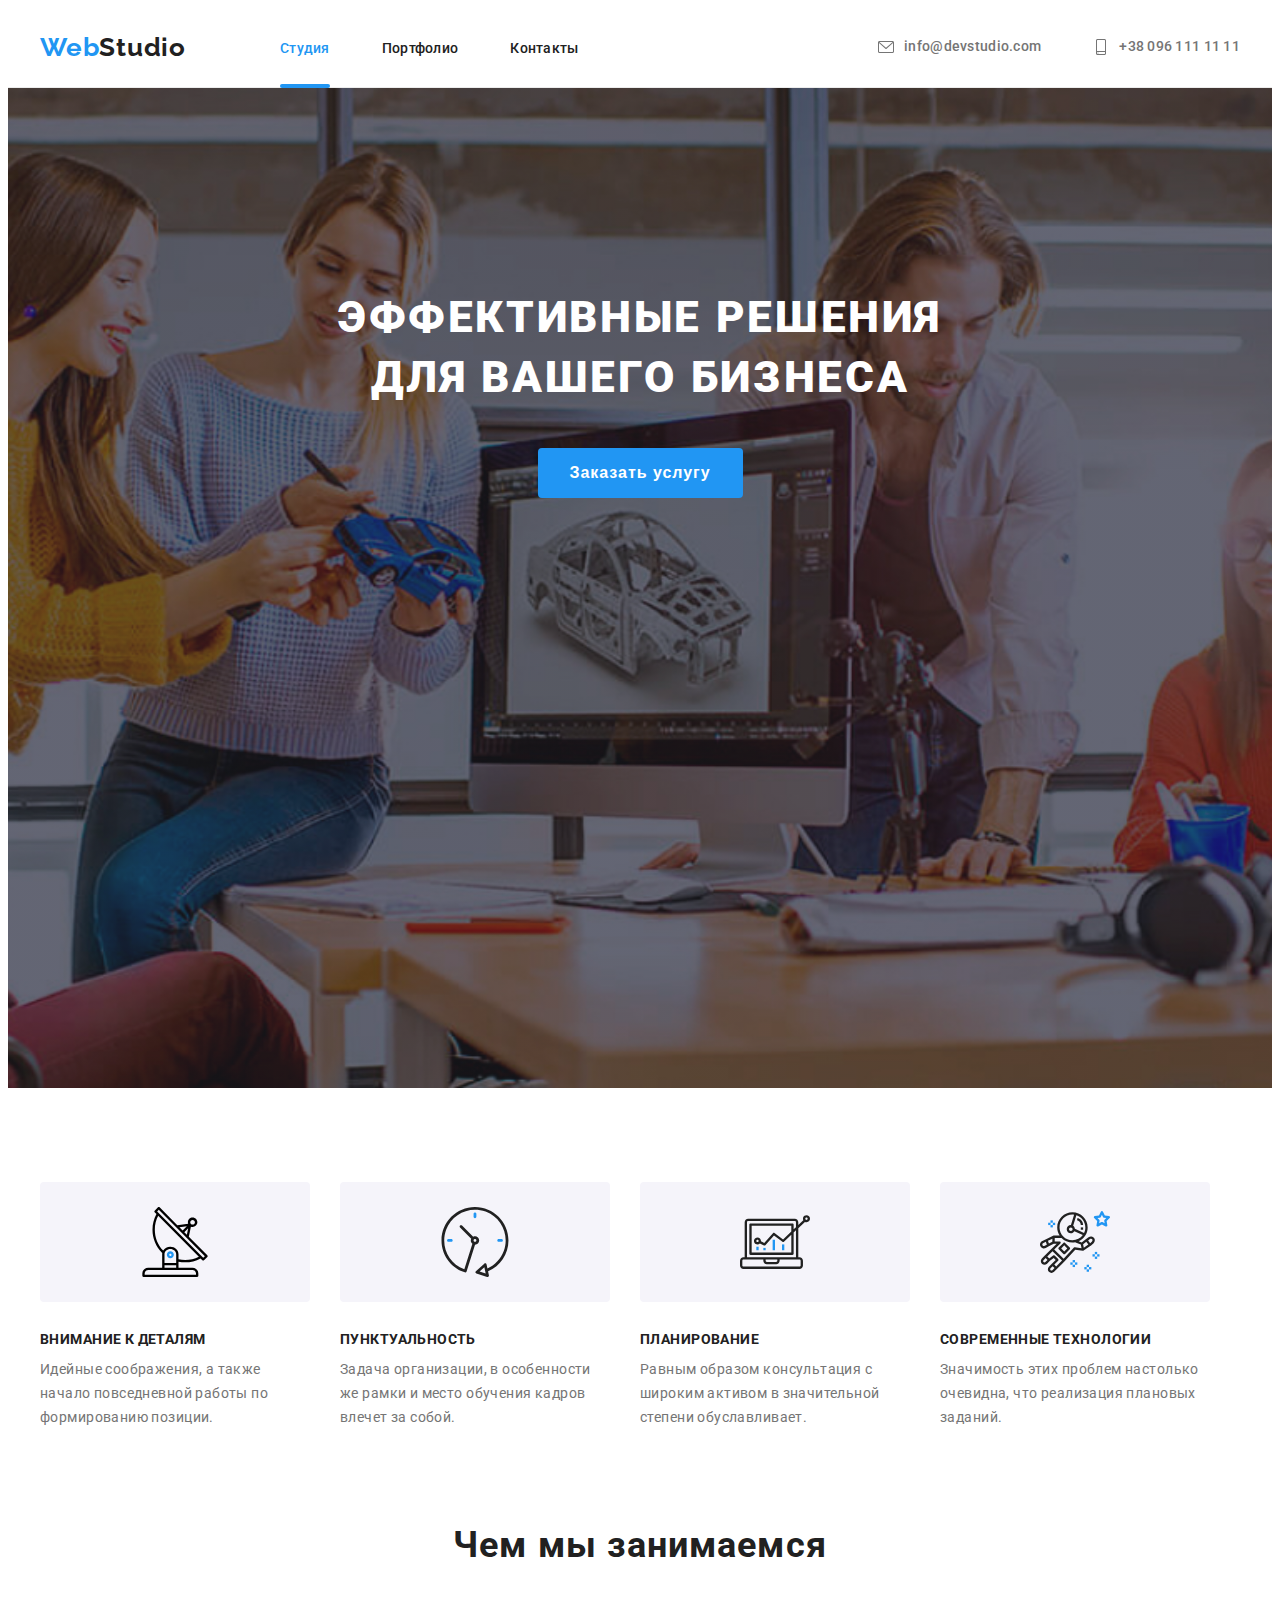
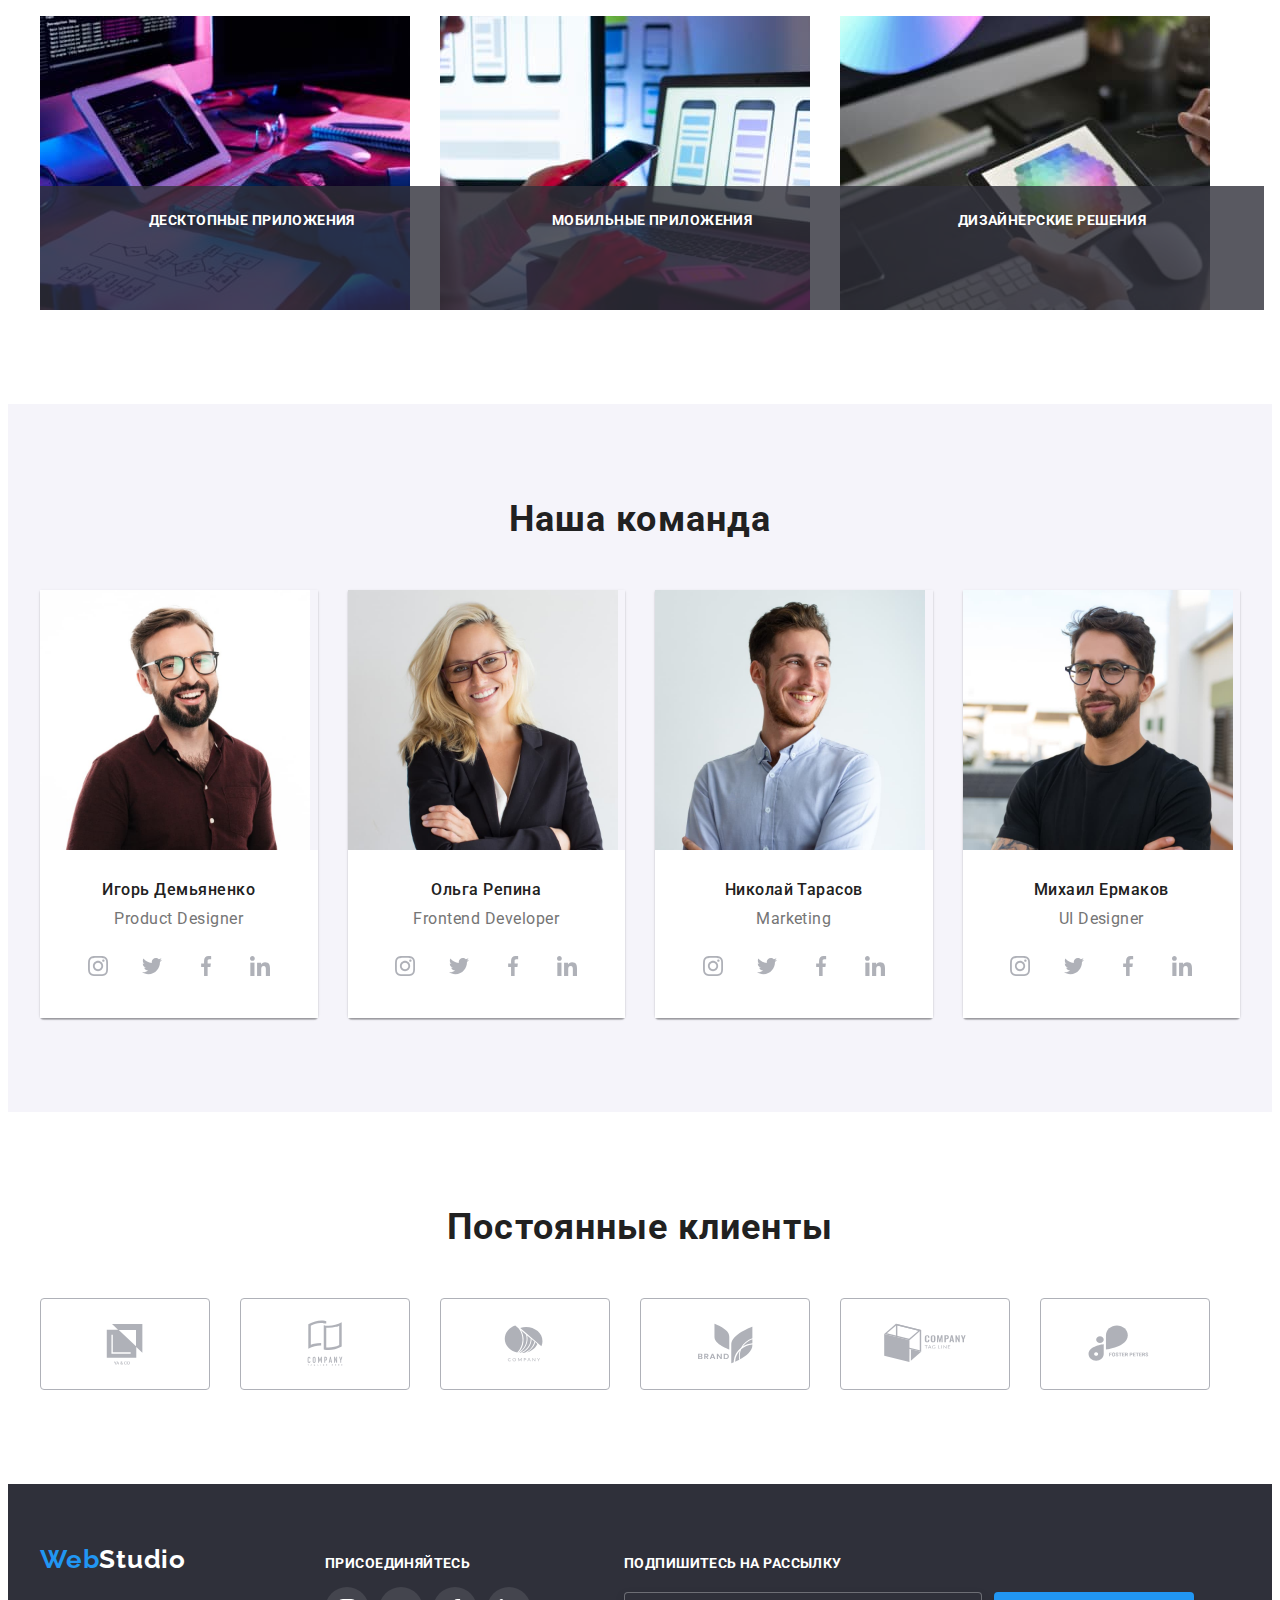
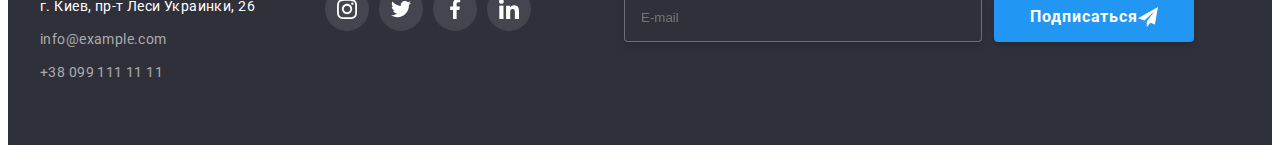
==== commit 415ee709: "88888888" ====
--- a/index.html
+++ b/index.html
@@ -389,7 +389,7 @@
       <div class="footer-subscription">
         <p class="footer-mailing">Подпишитесь на рассылку</p>
         <form action="" class="footer-form">
-          <input type="text" placeholder="E-mail" class="footer-mail-subscription">
+          <input type="text" name="user-mail" placeholder="E-mail" class="footer-mail-subscription">
           <button type="submit" class="btn-subscription">Подписаться <svg class="footer-btn-icon" width="20"
               height="20">
               <use href="./images/icons.svg#icon-icon-send"></use>
--- a/css/styles.css
+++ b/css/styles.css
@@ -556,7 +556,12 @@
 background-color: var(--first-text-color);
 outline: none;
 margin-right: 12px;
+padding-left: 16px;
   }
+  input[type="text"]{
+    color: var(--tittle-text-color);
+  }
+  
   .btn-subscription{
     width: 200px;
     font-family: Roboto;
@@ -573,6 +578,7 @@
 box-shadow: 0px 4px 4px rgba(0, 0, 0, 0.15);
 border-radius: 4px;
 border-color: var(--accent-color);
+border: none;
   }
   .footer-btn-icon{
     fill: var(--fourth-text-color);
@@ -641,7 +647,7 @@
   margin-bottom: 10px;
 }
 .modal-coment-field{
-  margin-bottom: 0px;
+  margin-bottom: 20px;
 }
 .modal-checkbox-field{
   display: flex;
